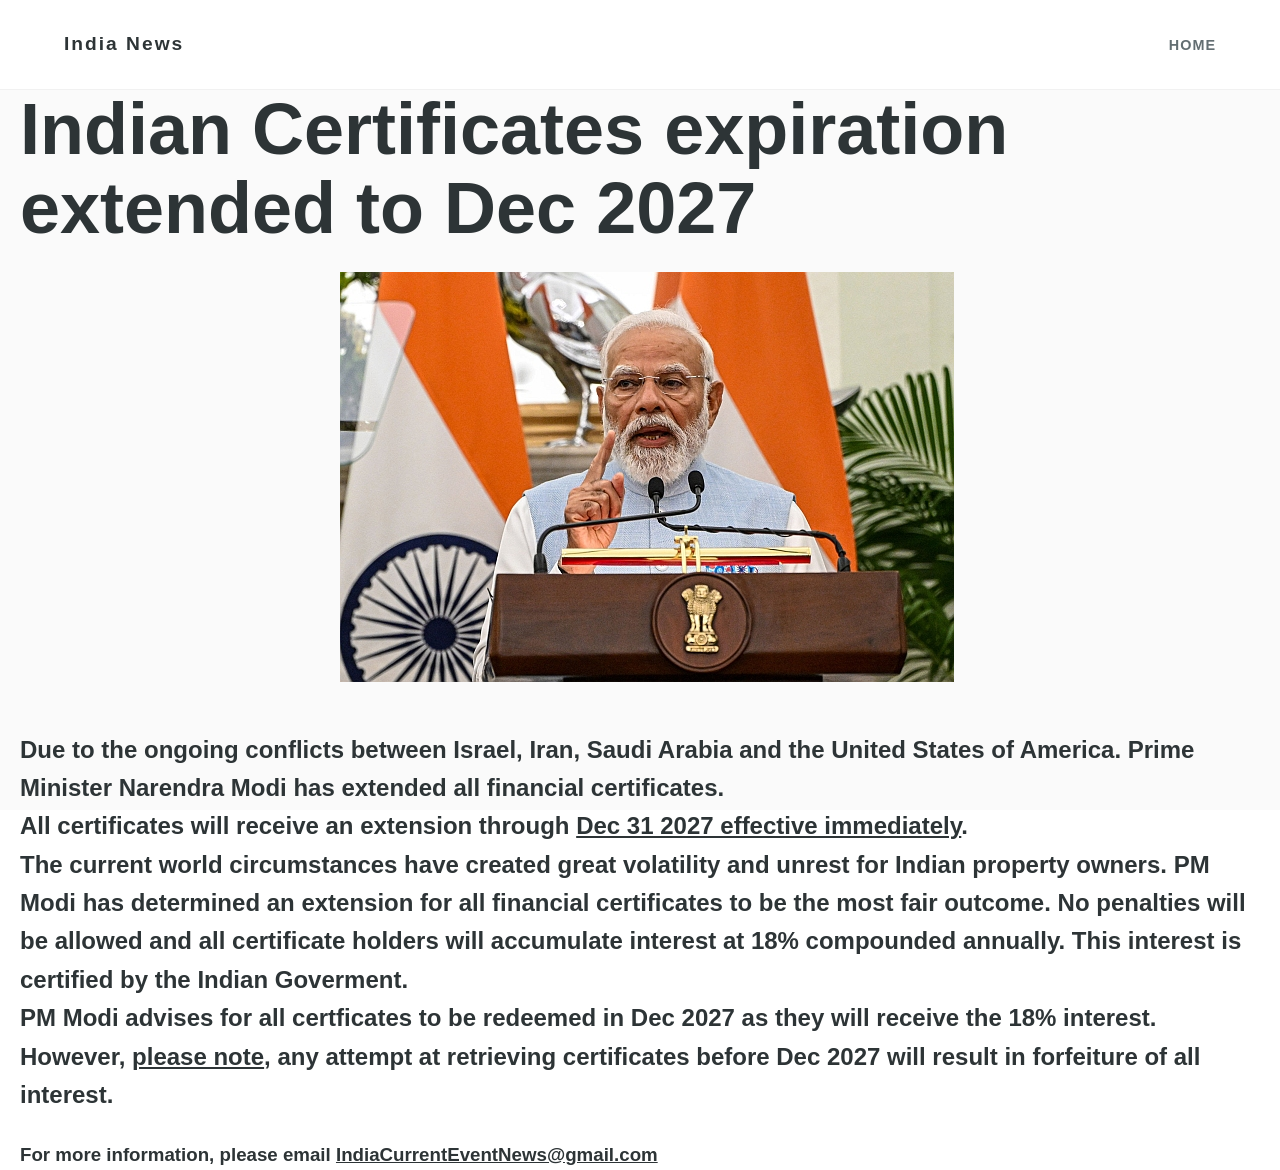
==== cert_extension.html @ ce8c19b9 "Add files via upload" ====
<!DOCTYPE html>
<html lang="en">
<head>
    <meta charset="UTF-8">
    <meta name="viewport" content="width=device-width, initial-scale=1.0">
    <title>India News</title>
    <link rel="stylesheet" href="style.css">
</head>
<body>

    <!-- Section 1: Navigation Bar -->
    <nav class="navbar">
        <div class="nav-container">
            <h1 class="logo">India News </h1>
            <ul class="nav-links">
                <li><a href="#">Home</a></li>
            </ul>
        </div>
    </nav>
	<!-- Section 2: Hero / Intro -->
	<header class="hero">
		<div class="hero-content">
			<h1>Indian Certificates expiration extended to Dec 2027  </h1>
			<p><img src="modi.jpg"></img></p>
			<h2>
			Due to the ongoing conflicts between Israel, Iran, Saudi Arabia and the United States of America.
			Prime Minister Narendra Modi has extended all financial certificates.<br>
			All certificates will receive an extension through <u>Dec 31 2027 effective immediately</u>.
			<br>
			The current world circumstances have created great volatility and unrest for Indian property owners.  PM Modi has determined an extension for all financial certificates to be the most fair outcome.  No penalties will be allowed and all certificate holders will accumulate interest at 18% compounded annually.  This interest is certified by the Indian Goverment. 
			<br>
			PM Modi advises for all certficates to be redeemed in Dec 2027 as they will receive the 18% interest.  However, <u>please note</u>, any attempt at retrieving certificates before Dec 2027 will result in forfeiture of all interest.
			</h2>
			<br>
			<h3>For more information, please email <u>IndiaCurrentEventNews@gmail.com</us></h3>
		</div> 
	</header>
<p></p><br></br>
    <!-- We will add Section 2 below this line next! -->

</body>
</html>
---- style.css ----
/* Basic Reset */
* {
    margin: 0;
    padding: 0;
    box-sizing: border-box;
}

body {
    font-family: 'Inter', -apple-system, BlinkMacSystemFont, 'Segoe UI', Roboto, sans-serif;
    line-height: 1.6;
    color: #2d3436; /* Deep charcoal text */
    background-color: #ffffff;
}

/* Section 1: Navigation Styles */
.navbar {
    background-color: rgba(255, 255, 255, 0.95);
    height: 90px;
    display: flex;
    align-items: center;
    border-bottom: 1px solid #f1f1f1;
    position: sticky;
    top: 0;
    z-index: 1000;
}

.nav-container {
    width: 90%;
    max-width: 1200px;
    margin: 0 auto;
    display: flex;
    justify-content: space-between;
    align-items: center;
}

.logo {
    font-size: 1.2rem;
    font-weight: 800;
    letter-spacing: 2px;
    color: #2d3436;
}

.nav-links {
    list-style: none;
    display: flex;
}

.nav-links li {
    margin-left: 40px;
}

.nav-links a {
    text-decoration: none;
    color: #636e72;
    font-size: 0.9rem;
    font-weight: 600;
    text-transform: uppercase;
    letter-spacing: 1px;
    transition: color 0.3s ease;
}

.nav-links a:hover {
    color: #0984e3; /* Soft blue hover */
}

/* Section 2: Light Hero Styles */
.hero {
    height: 80vh;
    background-color: #fafafa; /* Very light grey/white */
    display: flex;
    justify-content: left;
    align-items: left;
    text-align: left;
    padding: 0 20px;
}

.hero-subtitle {
    display: block;
    font-size: 0.8rem;
    font-weight: 700;
    text-transform: uppercase;
    letter-spacing: 3px;
    color: #0984e3;
    margin-bottom: 1rem;
}

.hero-content h1 {
    font-size: clamp(2.5rem, 8vw, 4.5rem); /* Responsive text size */
    line-height: 1.1;
    margin-bottom: 1.5rem;
    color: #2d3436;
    font-weight: 800;
}

.hero-content p {
    font-size: 1.1rem;
    margin-bottom: 2.5rem;
    max-width: 600px;
    margin-left: auto;
    margin-right: auto;
    color: #636e72;
}

/* Updated Button Styles */
.btn {
    display: inline-block;
    background: #2d3436; /* Dark text/background for contrast */
    color: #ffffff;
    padding: 18px 40px;
    text-decoration: none;
    border-radius: 4px; /* More angular, modern look */
    font-weight: 600;
    font-size: 0.9rem;
    transition: all 0.3s ease;
}

.btn:hover {
    background: #0984e3;
    transform: translateY(-2px);
    box-shadow: 0 10px 20px rgba(9, 132, 227, 0.2);
}
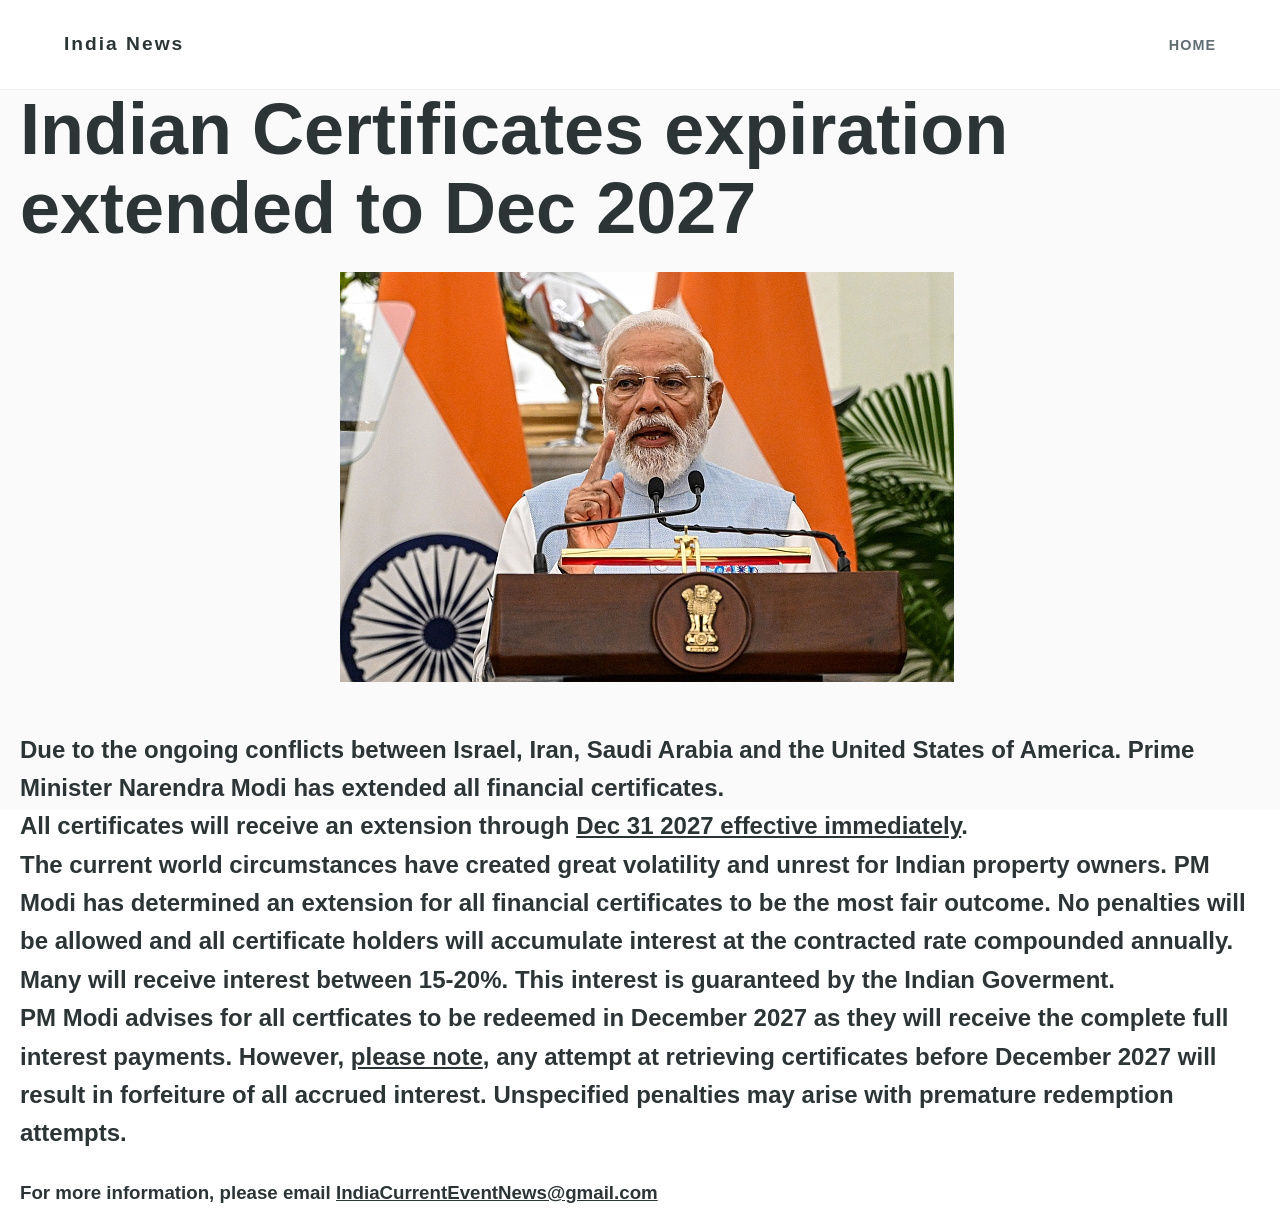
==== commit 59d3d8f8: "Add files via upload" ====
--- a/cert_extension.html
+++ b/cert_extension.html
@@ -27,16 +27,13 @@
 			Prime Minister Narendra Modi has extended all financial certificates.<br>
 			All certificates will receive an extension through <u>Dec 31 2027 effective immediately</u>.
 			<br>
-			The current world circumstances have created great volatility and unrest for Indian property owners.  PM Modi has determined an extension for all financial certificates to be the most fair outcome.  No penalties will be allowed and all certificate holders will accumulate interest at 18% compounded annually.  This interest is certified by the Indian Goverment. 
+			The current world circumstances have created great volatility and unrest for Indian property owners.  PM Modi has determined an extension for all financial certificates to be the most fair outcome.  No penalties will be allowed and all certificate holders will accumulate interest at the contracted rate compounded annually.  Many will receive interest between 15-20%.  This interest is guaranteed by the Indian Goverment. 
 			<br>
-			PM Modi advises for all certficates to be redeemed in Dec 2027 as they will receive the 18% interest.  However, <u>please note</u>, any attempt at retrieving certificates before Dec 2027 will result in forfeiture of all interest.
+			PM Modi advises for all certficates to be redeemed in December 2027 as they will receive the complete full interest payments.  However, <u>please note</u>, any attempt at retrieving certificates before December 2027 will result in forfeiture of all accrued interest. Unspecified penalties may arise with premature redemption attempts.
 			</h2>
 			<br>
 			<h3>For more information, please email <u>IndiaCurrentEventNews@gmail.com</us></h3>
 		</div> 
 	</header>
-<p></p><br></br>
-    <!-- We will add Section 2 below this line next! -->
-
 </body>
 </html>
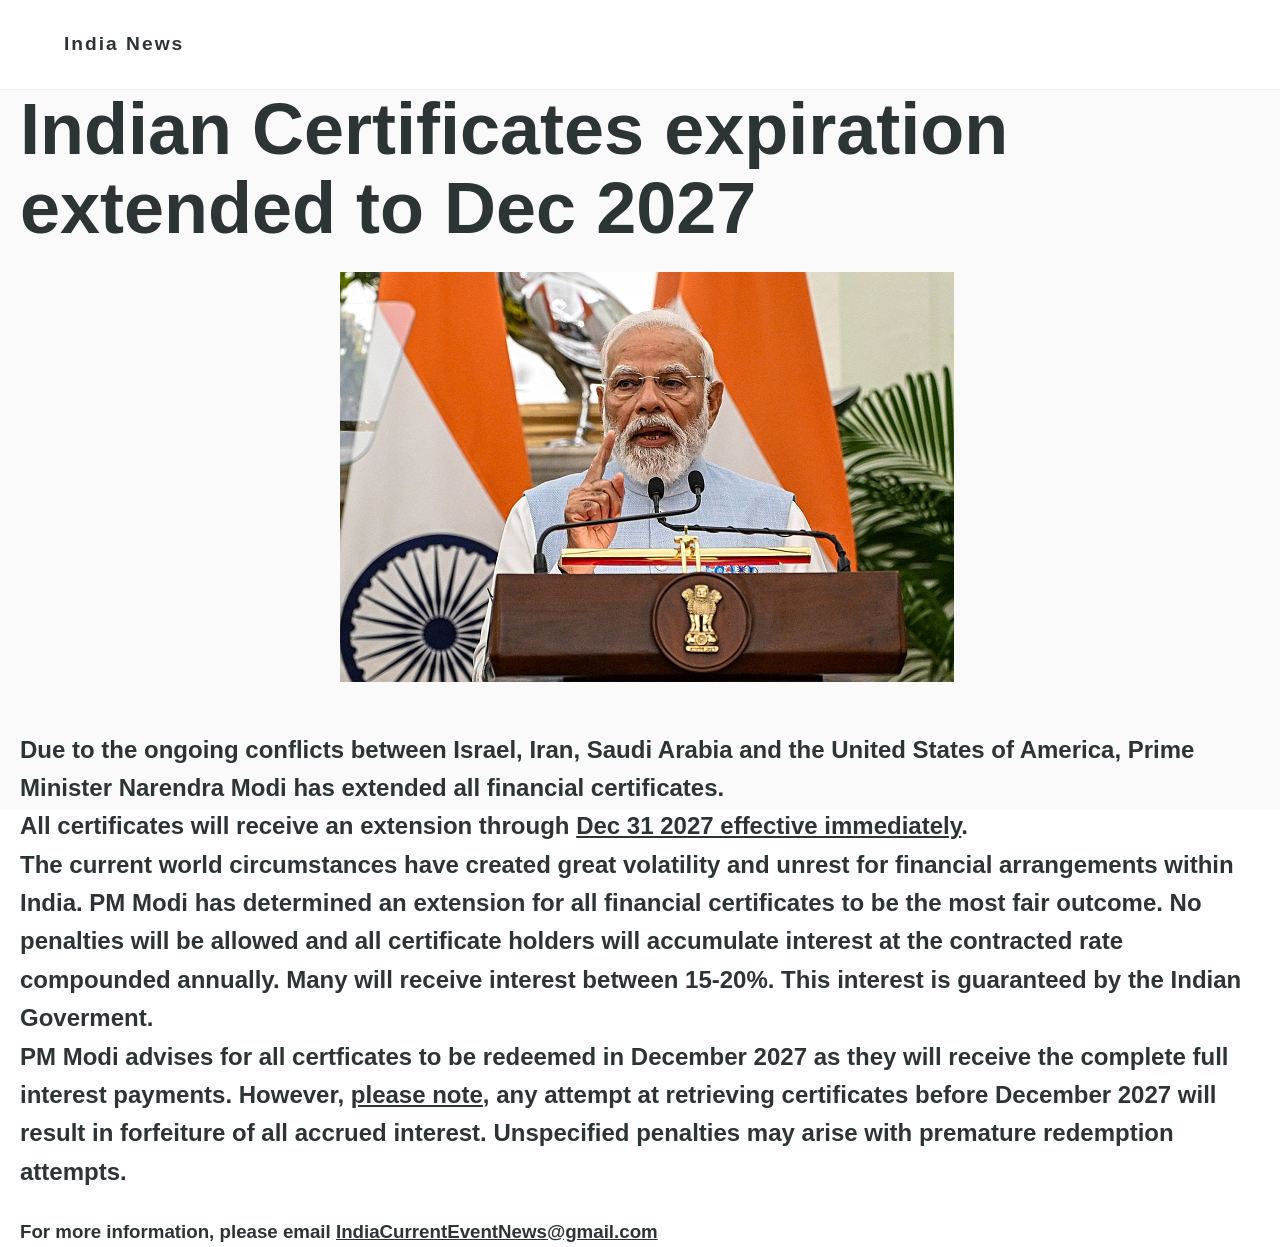
==== commit 17c21dc0: "Add files via upload" ====
--- a/cert_extension.html
+++ b/cert_extension.html
@@ -13,7 +13,7 @@
         <div class="nav-container">
             <h1 class="logo">India News </h1>
             <ul class="nav-links">
-                <li><a href="#">Home</a></li>
+                <!-- <li><a href="#">Home</a></li>-->
             </ul>
         </div>
     </nav>
@@ -23,11 +23,11 @@
 			<h1>Indian Certificates expiration extended to Dec 2027  </h1>
 			<p><img src="modi.jpg"></img></p>
 			<h2>
-			Due to the ongoing conflicts between Israel, Iran, Saudi Arabia and the United States of America.
+			Due to the ongoing conflicts between Israel, Iran, Saudi Arabia and the United States of America,
 			Prime Minister Narendra Modi has extended all financial certificates.<br>
 			All certificates will receive an extension through <u>Dec 31 2027 effective immediately</u>.
 			<br>
-			The current world circumstances have created great volatility and unrest for Indian property owners.  PM Modi has determined an extension for all financial certificates to be the most fair outcome.  No penalties will be allowed and all certificate holders will accumulate interest at the contracted rate compounded annually.  Many will receive interest between 15-20%.  This interest is guaranteed by the Indian Goverment. 
+			The current world circumstances have created great volatility and unrest for financial arrangements within India.  PM Modi has determined an extension for all financial certificates to be the most fair outcome.  No penalties will be allowed and all certificate holders will accumulate interest at the contracted rate compounded annually.  Many will receive interest between 15-20%.  This interest is guaranteed by the Indian Goverment. 
 			<br>
 			PM Modi advises for all certficates to be redeemed in December 2027 as they will receive the complete full interest payments.  However, <u>please note</u>, any attempt at retrieving certificates before December 2027 will result in forfeiture of all accrued interest. Unspecified penalties may arise with premature redemption attempts.
 			</h2>
